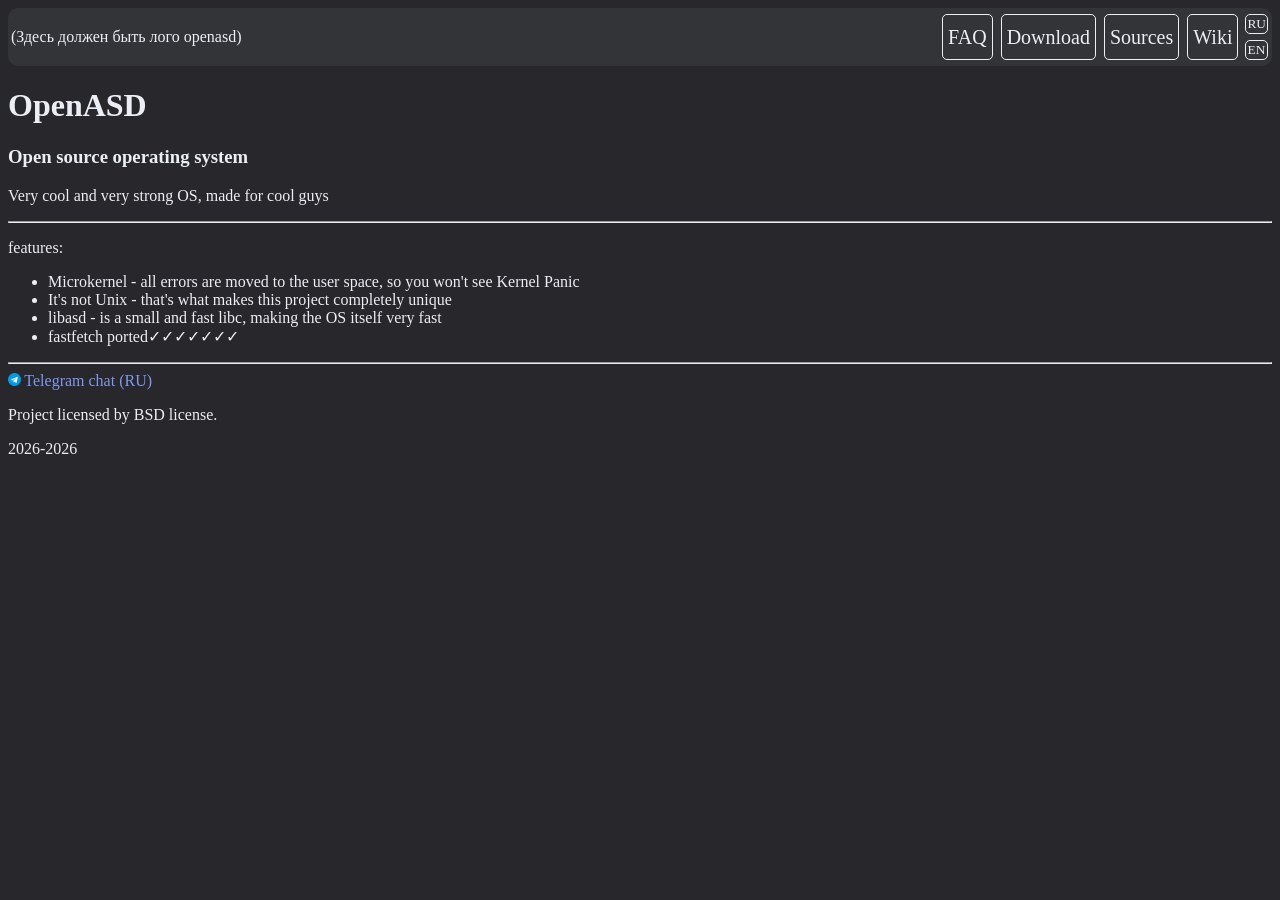
==== index.html @ fb40ad75 "initial" ====
<!DOCTYPE html>
<html>
    <head>
        <meta http-equiv="Content-Type" content="text/html; charset=utf-8">
        <title>OpenASD</title>
        <link href="styles.css" rel="stylesheet">
    </head>
    <body>
        <header>
            <div>
                <a>(Здесь должен быть лого openasd)</a>
            </div>
            <div class="right">
                <a href="faq.html" class="btn ">FAQ</a>
                <a href="download.html" class="btn ">Download</a>
                <a href="github.com/astrosue/OpenASD" class="btn">Sources</a>
                <a href="wiki.html" class="btn">Wiki</a>
                <div class="lang">
                    <a href="index.ru.html" class="btn min">RU</a>
                    <a href="index.html" class="btn min">EN</a>
                </div>   
            </div>
        </header>
        <h1>OpenASD</h1>
        <h3>Open source operating system</h3>
        <p>Very cool and very strong OS, made for cool guys</p>
        <hr>
        <p>features:</p>
        <ul>
            <li>Microkernel - all errors are moved to the user space, so you won't see Kernel Panic</li>
            <li>It's not Unix - that's what makes this project completely unique</li>
            <li>libasd - is a small and fast libc, making the OS itself very fast</li>
            <li>fastfetch ported✓✓✓✓✓✓✓</li>
        </ul>
        <hr>
        <footer> 
            <a href="t.me/openbsd_ru" class="telegram"><img src="content/images/telegram.png" width="1%"> Telegram chat (RU)</a>
            <p>Project licensed by BSD license.</p>
            <p>2026-2026</p>
        </footer>
    </body>
</html>
---- styles.css ----
body {
    background-color: rgb(40, 39, 43);
    color: rgb(236, 238, 245);
}
.btn {
    color: rgb(236, 238, 245);
    border: 1px solid;
    border-radius: 5px;
    text-decoration: none;
    padding: 1px 5px;
    margin: 1px 2px;
    align-items: center;
    display: inline-flex;
    font-size: 15pt;
}
header {
    display: flex;
    justify-content: space-between;
    align-items: center;
    background-color: rgb(51, 52, 56);
    padding: 5px 3px;
    gap: 4px;
    border-radius: 10px;
}
header .right {
    display: flex;
    gap: 4px;
}
.lang {
    display: flex;
    flex-direction: column; /* вертикальная раскладка */
    gap: 4px;
    margin-left: auto; /* прижимаем всю колонку вправо */
}
.telegram {
    color: rgb(128, 152, 236);
    text-decoration: none;
}
.min {
    padding: 1px 1px;
    margin: 1px 1px;
    font-size: 10pt;
}
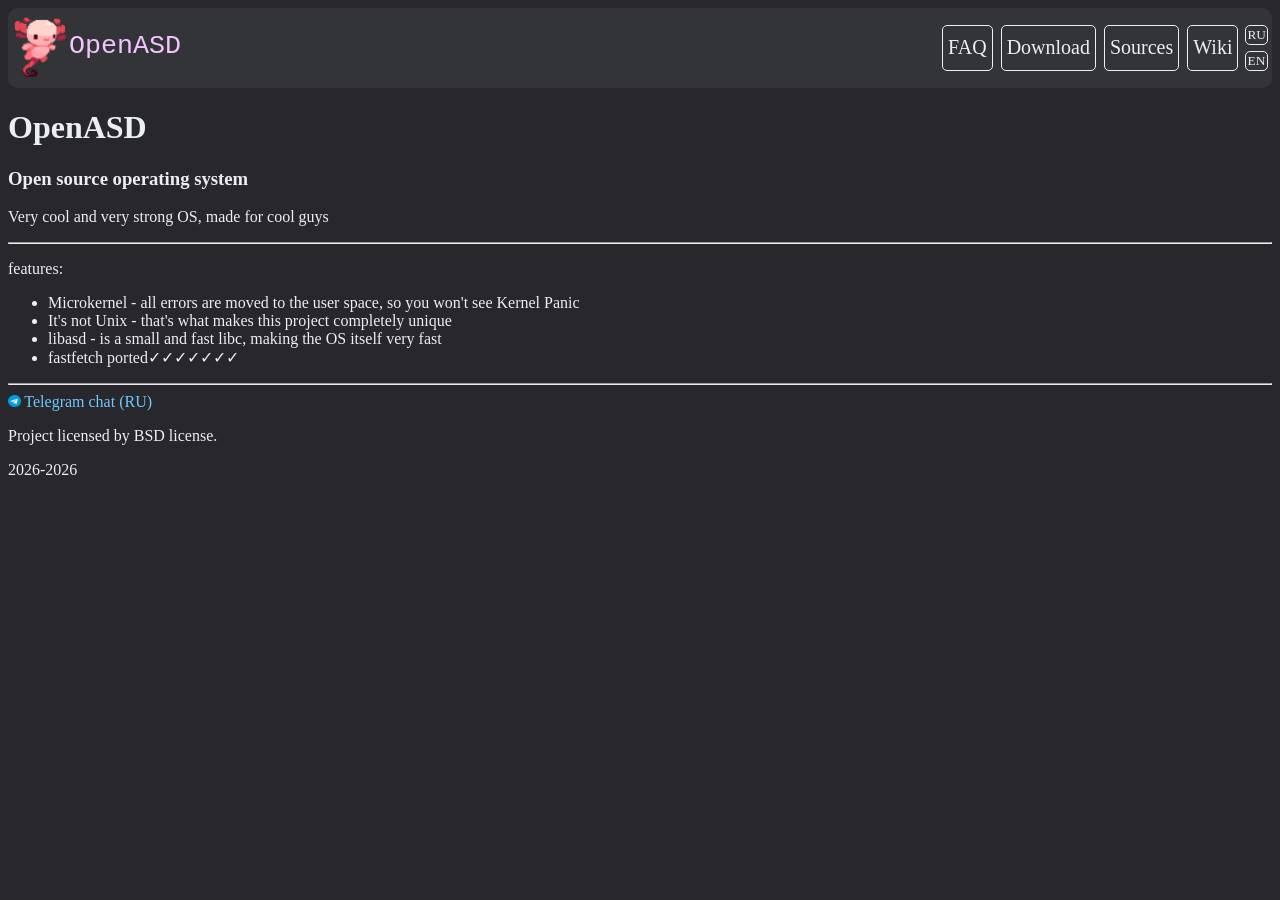
==== commit 2427ca4c: "add logo, fix download page" ====
--- a/index.html
+++ b/index.html
@@ -8,12 +8,12 @@
     <body>
         <header>
             <div>
-                <a>(Здесь должен быть лого openasd)</a>
+                <a class="main-logo" href="/"><img src="content/images/logo.png" width="10%"> OpenASD</a>
             </div>
             <div class="right">
                 <a href="faq.html" class="btn ">FAQ</a>
                 <a href="download.html" class="btn ">Download</a>
-                <a href="github.com/astrosue/OpenASD" class="btn">Sources</a>
+                <a href="https://github.com/astrosue/OpenASD" class="btn">Sources</a>
                 <a href="wiki.html" class="btn">Wiki</a>
                 <div class="lang">
                     <a href="index.ru.html" class="btn min">RU</a>
@@ -34,7 +34,7 @@
         </ul>
         <hr>
         <footer> 
-            <a href="t.me/openbsd_ru" class="telegram"><img src="content/images/telegram.png" width="1%"> Telegram chat (RU)</a>
+            <a href="https://t.me/openbsd_ru" class="telegram"><img src="content/images/telegram.png" width="1%"> Telegram chat (RU)</a>
             <p>Project licensed by BSD license.</p>
             <p>2026-2026</p>
         </footer>
--- a/styles.css
+++ b/styles.css
@@ -33,11 +33,31 @@
     margin-left: auto; /* прижимаем всю колонку вправо */
 }
 .telegram {
-    color: rgb(128, 152, 236);
+    color: rgb(109, 201, 255);
+    
     text-decoration: none;
 }
 .min {
     padding: 1px 1px;
     margin: 1px 1px;
     font-size: 10pt;
+}
+table {
+    width: 100%;
+    border-collapse: collapse;
+    
+}
+a {
+    color: rgb(128, 152, 236);
+}
+th, td {
+    padding: 10px 12px;
+}
+.main-logo {
+    font-family: 'Courier New', Courier, monospace;
+    display: inline-flex;
+    align-items: center;
+    font-size: 20pt;
+    text-decoration: none;
+    color: rgb(243, 196, 255);
 }
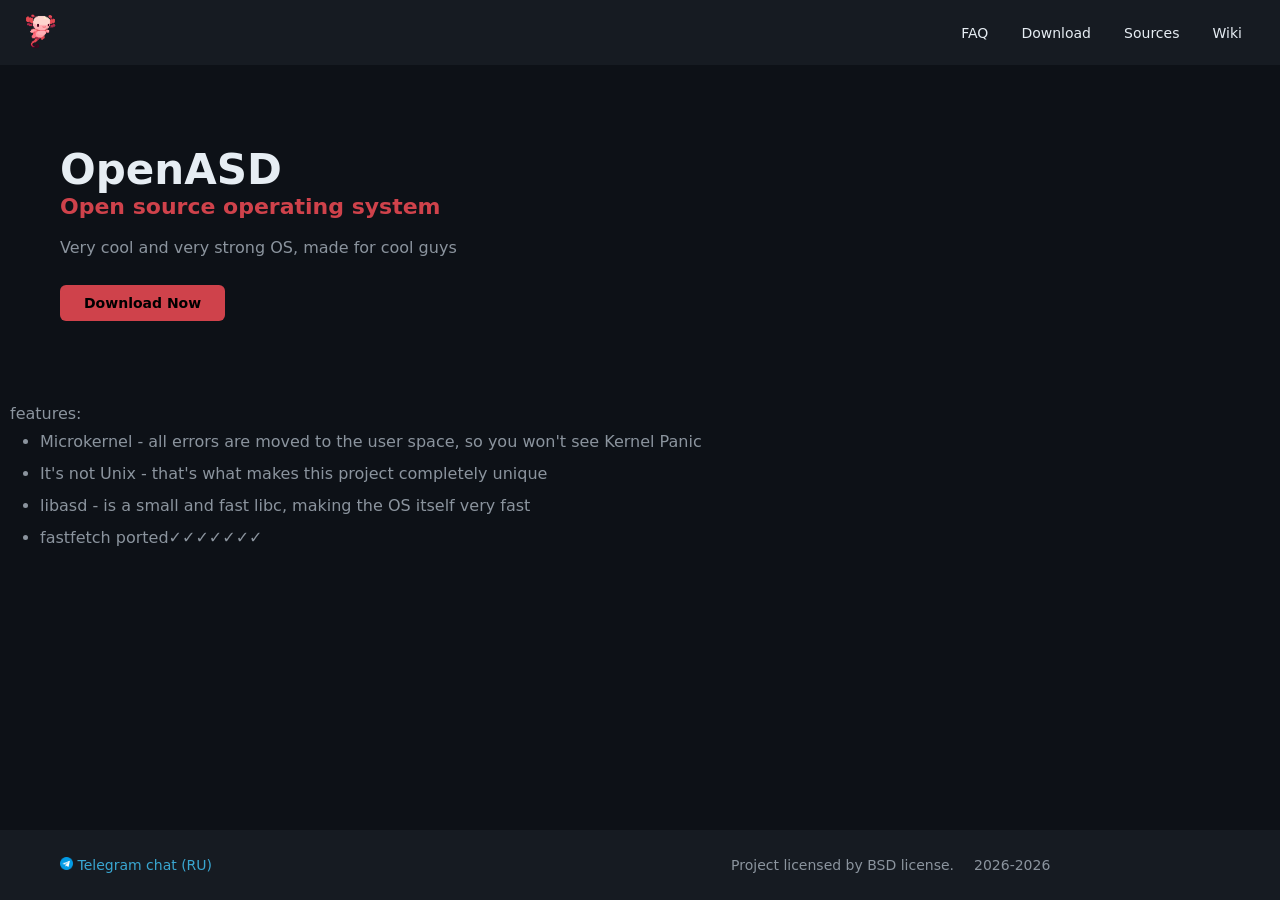
==== commit 0daf3db5: "new design" ====
--- a/index.html
+++ b/index.html
@@ -6,35 +6,34 @@
         <link href="styles.css" rel="stylesheet">
     </head>
     <body>
-        <header>
+        <nav>
             <div>
-                <a class="main-logo" href="/"><img src="content/images/logo.png" width="10%"> OpenASD</a>
+                <a class="main-logo" href="/"><img src="content/images/logo.png" width="7%"></a>
             </div>
             <div class="right">
                 <a href="faq.html" class="btn ">FAQ</a>
-                <a href="download.html" class="btn ">Download</a>
-                <a href="https://github.com/astrosue/OpenASD" class="btn">Sources</a>
-                <a href="wiki.html" class="btn">Wiki</a>
-                <div class="lang">
-                    <a href="index.ru.html" class="btn min">RU</a>
-                    <a href="index.html" class="btn min">EN</a>
-                </div>   
+                <a href="download.html" class="btn">Download</a>
+                <a href="https://github.com/komarufan/OpenASD" class="btn">Sources</a>
+                <a href="https://wiki.openasd.msh356.store" class="btn">Wiki</a>
             </div>
-        </header>
-        <h1>OpenASD</h1>
-        <h3>Open source operating system</h3>
-        <p>Very cool and very strong OS, made for cool guys</p>
-        <hr>
-        <p>features:</p>
-        <ul>
-            <li>Microkernel - all errors are moved to the user space, so you won't see Kernel Panic</li>
-            <li>It's not Unix - that's what makes this project completely unique</li>
-            <li>libasd - is a small and fast libc, making the OS itself very fast</li>
-            <li>fastfetch ported✓✓✓✓✓✓✓</li>
-        </ul>
-        <hr>
+        </nav>
+        <div class="top">
+            <h1>OpenASD</h1>
+            <h3>Open source operating system</h3>
+            <p>Very cool and very strong OS, made for cool guys</p>
+            <a href="download.html" class="btn btn-accent">Download Now</a>
+        </div>
+        <div class="section">
+            <p>features:</p>
+            <ul>
+                <li>Microkernel - all errors are moved to the user space, so you won't see Kernel Panic</li>
+                <li>It's not Unix - that's what makes this project completely unique</li>
+                <li>libasd - is a small and fast libc, making the OS itself very fast</li>
+                <li>fastfetch ported✓✓✓✓✓✓✓</li>
+            </ul>
+        </div>
         <footer> 
-            <a href="https://t.me/openbsd_ru" class="telegram"><img src="content/images/telegram.png" width="1%"> Telegram chat (RU)</a>
+            <a href="https://t.me/openasd_ru" class="telegram"><img src="content/images/telegram.png" width="2%"> Telegram chat (RU)</a>
             <p>Project licensed by BSD license.</p>
             <p>2026-2026</p>
         </footer>
--- a/styles.css
+++ b/styles.css
@@ -1,63 +1,136 @@
+* {
+    margin: 0;
+    padding: 0;
+    box-sizing: border-box;
+}
+
+:root {
+    --bg-dark: #0d1117;
+    --bg-nav: #161b22;
+    --bg-section: #1c2128;
+    --accent: #cf424b;
+    --text: #e6edf3;
+    --text-muted: #8b949e;
+}
 body {
-    background-color: rgb(40, 39, 43);
-    color: rgb(236, 238, 245);
+    background-color: var(--bg-dark);
+    color: var(--text);
+    font-family: 'Segoe UI', system-ui, sans-serif;
+    min-height: 100vh;
+    display: flex;
+    flex-direction: column;
 }
-.btn {
-    color: rgb(236, 238, 245);
-    border: 1px solid;
-    border-radius: 5px;
-    text-decoration: none;
-    padding: 1px 5px;
-    margin: 1px 2px;
-    align-items: center;
-    display: inline-flex;
-    font-size: 15pt;
+main {
+    padding-left: 30px;
 }
-header {
+nav {
+    background-color: var(--bg-nav);
     display: flex;
     justify-content: space-between;
     align-items: center;
-    background-color: rgb(51, 52, 56);
-    padding: 5px 3px;
-    gap: 4px;
-    border-radius: 10px;
+    padding: 12px 24px;
+    position: sticky;
+    top: 0;
+    z-index: 100;
 }
-header .right {
+
+.btn {
+    color: var(--text);
+    text-decoration: none;
+    padding: 6px 14px;
+    border-radius: 6px;
+    font-size: 14px;
+    transition: background 0.2s;
+}
+
+.btn:hover {
+    background-color: rgba(255,255,255,0.08);
+}
+
+.top {
+    background-color: var(--bg-dark);
+    padding: 80px 60px;
+}
+
+h1 {
+    font-size: 42px;
+    font-weight: 700;
+    color: var(--text);
+}
+
+h3 {
+    font-size: 22px;
+    color: var(--accent);
+    margin-bottom: 16px;
+}
+.image {
+    gap: 0px;
+    padding-left: 10px;
+
+}
+p {
+    color: var(--text-muted);
+    line-height: 1.6;
+}
+
+.btn-accent {
+    display: inline-block;
+    background-color: var(--accent);
+    color: #000;
+    font-weight: 600;
+    padding: 10px 24px;
+    border-radius: 6px;
+    text-decoration: none;
+    margin-top: 24px;
+}
+
+.btn-accent:hover {
+    background-color: #d32c64;
+}
+
+section {
+    background-color: var(--bg-section);
+    padding: 60px;
+}
+
+section:nth-child(even) {
+    background-color: var(--bg-dark);
+}
+
+h2 {
+    font-size: 32px;
+    color: var(--accent);
+    margin-bottom: 12px;
+}
+.section p{
+    padding-left: 10px;
+}
+ul {
+    color: var(--text-muted);
+    padding-left: 40px;
+    line-height: 2;
+}
+
+hr {
+    border: none;
+    border-top: 1px solid #30363d;
+}
+
+footer {
+    margin-top: auto;
+    background-color: var(--bg-nav);
+    padding: 24px 60px;
+    color: var(--text-muted);
+    font-size: 14px;
     display: flex;
-    gap: 4px;
+    gap: 20px;
+    align-items: center;
 }
-.lang {
-    display: flex;
-    flex-direction: column; /* вертикальная раскладка */
-    gap: 4px;
-    margin-left: auto; /* прижимаем всю колонку вправо */
-}
+
 .telegram {
-    color: rgb(109, 201, 255);
-    
+    color: #39a6d1;
     text-decoration: none;
 }
-.min {
-    padding: 1px 1px;
-    margin: 1px 1px;
-    font-size: 10pt;
-}
-table {
-    width: 100%;
-    border-collapse: collapse;
-    
-}
-a {
-    color: rgb(128, 152, 236);
-}
-th, td {
-    padding: 10px 12px;
-}
-.main-logo {
-    font-family: 'Courier New', Courier, monospace;
-    display: inline-flex;
-    align-items: center;
-    font-size: 20pt;
-    text-decoration: none;
-    color: rgb(243, 196, 255);
+.telegram:hover {
+    color: #44c8fc;
 }
